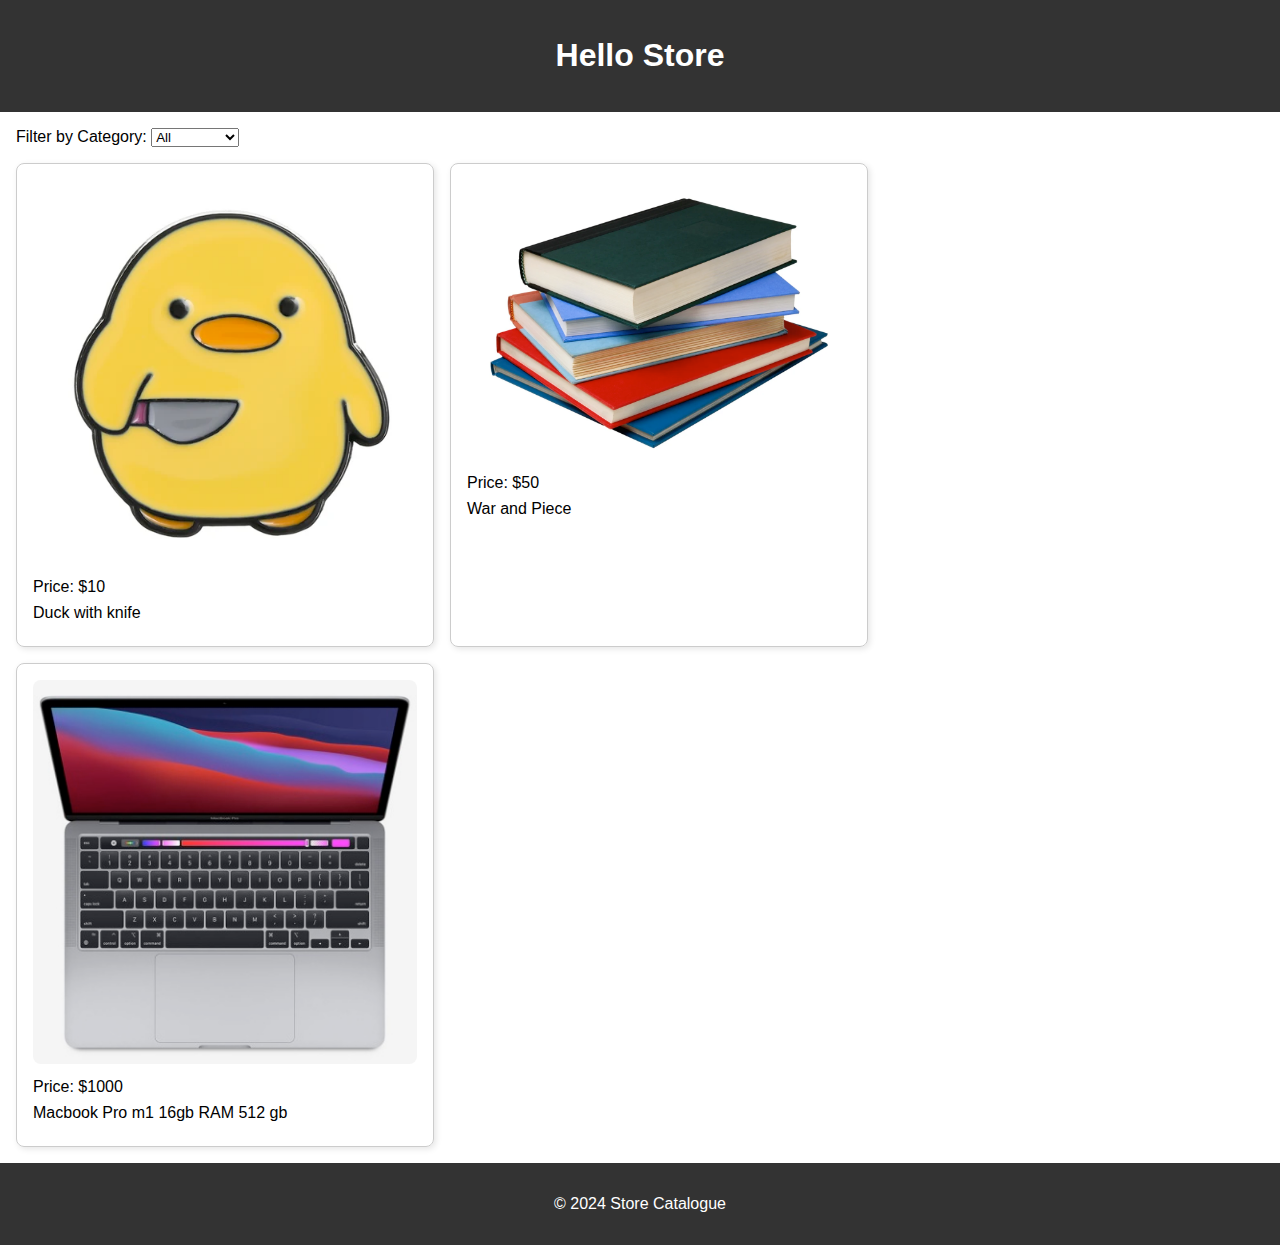
==== index.html @ d5513511 "Updated" ====
<!DOCTYPE html>
<html lang="en">
<head>
    <meta charset="UTF-8">
    <meta name="viewport" content="width=device-width, initial-scale=1.0">
    <title>Store Catalogue</title>
    <link rel="stylesheet" href="styles.css">
</head>

<body>
    <header>
        <h1>Hello Store</h1>
    </header>
    <main>
        <section class="filter-section">
            <label for="categoryFilter">Filter by Category:</label>
            <select id="categoryFilter">
                <option value="all">All</option>
                <option value="electronics">Electronics</option>
                <option value="toys">Toys</option>
                <option value="books">Books</option>
            </select>
        </section>
        <section class="product-list">
            <div class="product" data-category="toys">
                <img src="images/duck.png" alt="Product Image">
                <h2></h2>
                <p>Price: $10</p>
                <p>Duck with knife</p>
            </div>
            <div class="product" data-category="books">
                <img src="images/books.png" alt="Product Image">
                <h2></h2>
                <p>Price: $50</p>
                <p>War and Piece</p>
            </div>
            <div class="product" data-category="electronics">
                <img src="images/macbook.png" alt="Product Image">
                <h2></h2>
                <p>Price: $1000</p>
                <p>Macbook Pro m1 16gb RAM 512 gb</p>
            </div>
        </section>
    </main>
    <footer>
        <p>&copy; 2024 Store Catalogue</p>
    </footer>
    <script src="scripts.js"></script>
</body>
</html>
---- styles.css ----
body {
    font-family: Arial, sans-serif;
    margin: 0;
    padding: 0;
    box-sizing: border-box;
}

header, footer {
    background-color: #333;
    color: white;
    text-align: center;
    padding: 1em;
}

main {
    padding: 1em;
}

.filter-section {
    margin-bottom: 1em;
}

.product-list {
    display: flex;
    flex-wrap: wrap;
    gap: 1em;
}

.product {
    border: 1px solid #ccc;
    border-radius: 8px;
    padding: 1em;
    width: calc(33.333% - 2em);
    box-shadow: 2px 2px 6px rgba(0, 0, 0, 0.1);
}

.product img {
    max-width: 100%;
    height: auto;
    border-radius: 8px;
}

.product h2 {
    font-size: 1.25em;
    margin: 0.5em 0;
}

.product p {
    margin: 0.5em 0;
}

@media (max-width: 768px) {
    .product {
        width: calc(50% - 2em);
    }
}

@media (max-width: 480px) {
    .product {
        width: 100%;
    }
}
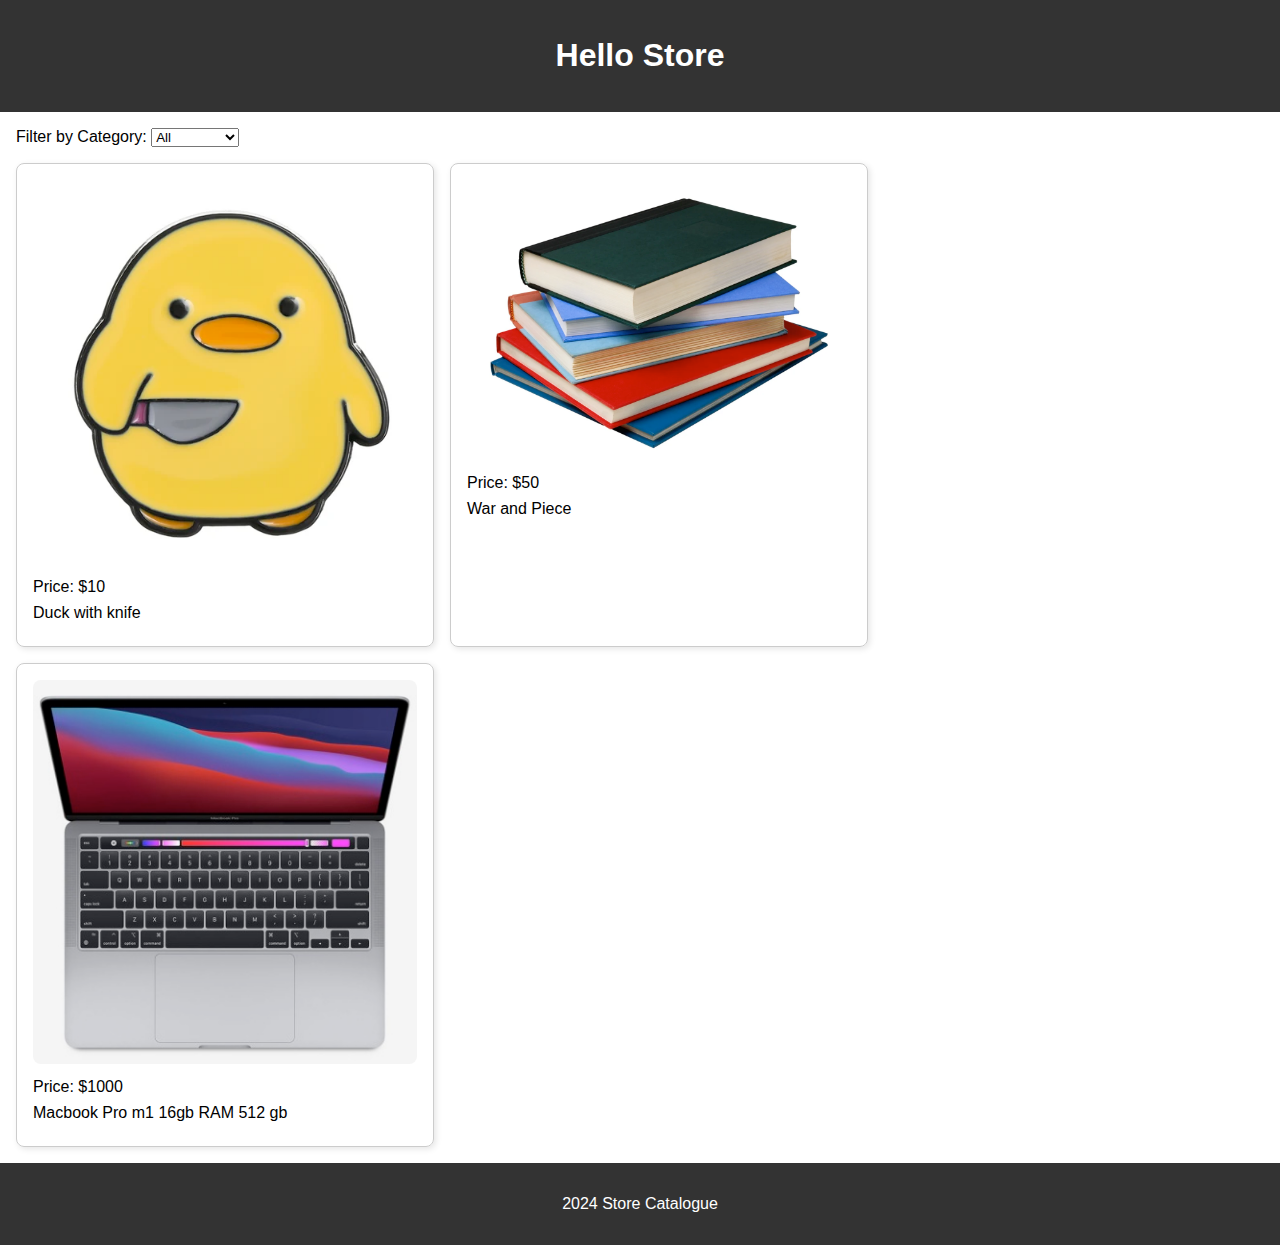
==== commit 2e3c39f5: "Updates" ====
--- a/index.html
+++ b/index.html
@@ -43,7 +43,7 @@
         </section>
     </main>
     <footer>
-        <p>&copy; 2024 Store Catalogue</p>
+        <p>2024 Store Catalogue</p>
     </footer>
     <script src="scripts.js"></script>
 </body>
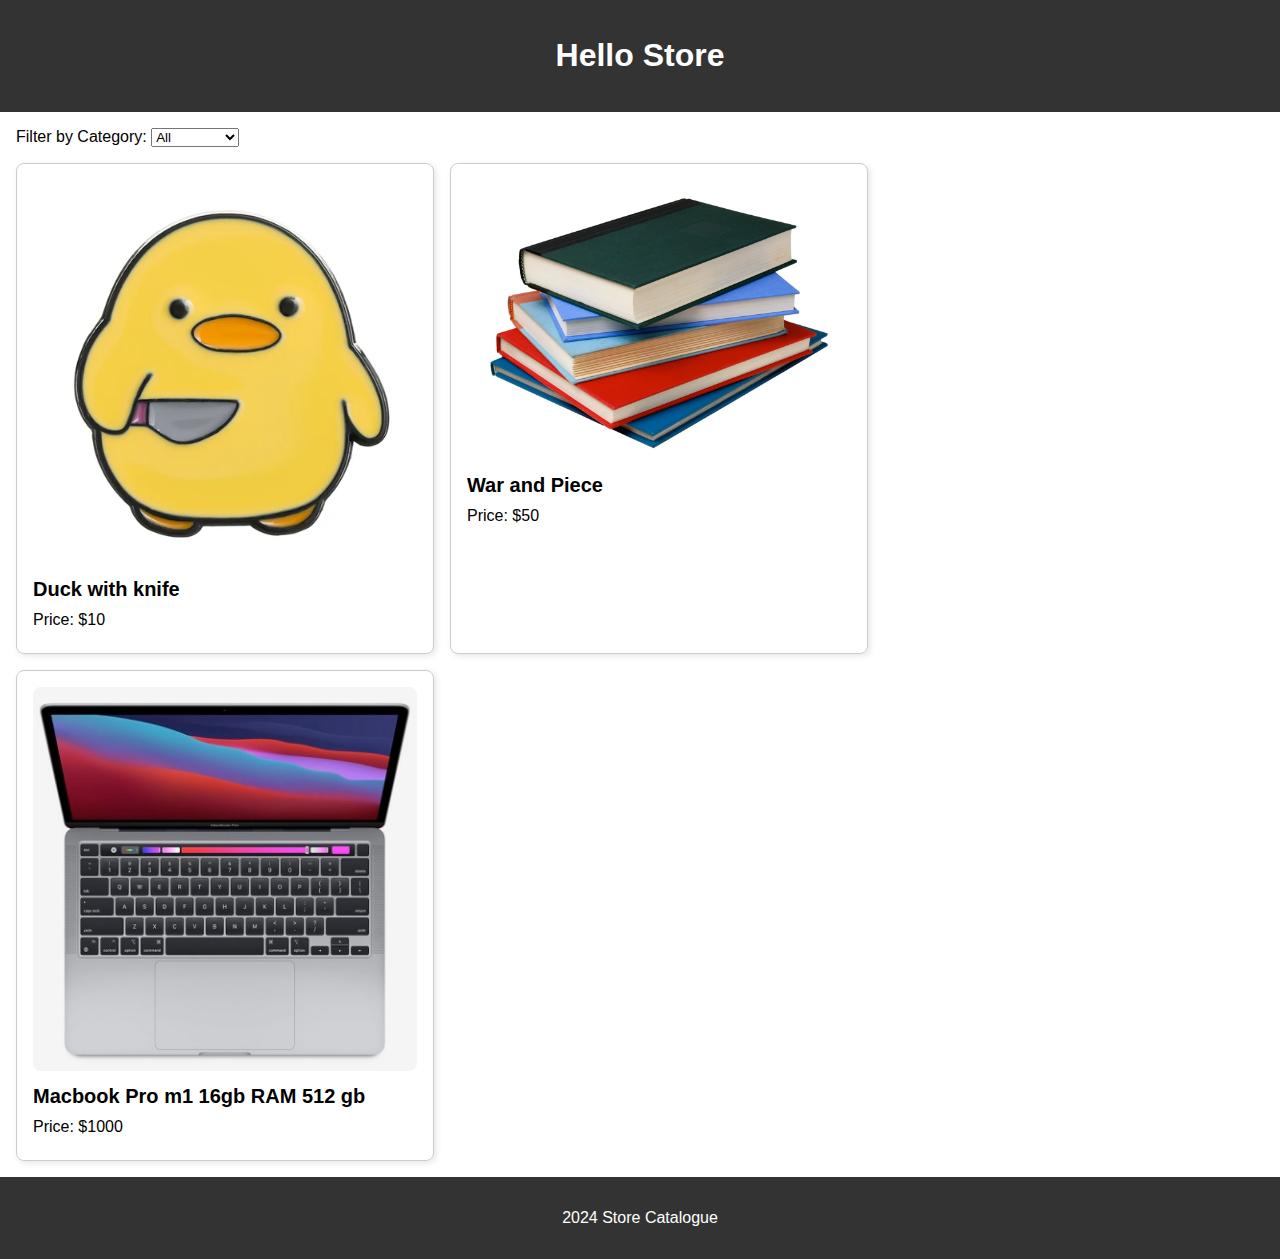
==== commit 96bb358e: "SQL" ====
--- a/index.html
+++ b/index.html
@@ -24,21 +24,18 @@
         <section class="product-list">
             <div class="product" data-category="toys">
                 <img src="images/duck.png" alt="Product Image">
-                <h2></h2>
+                <h2>Duck with knife</h2>
                 <p>Price: $10</p>
-                <p>Duck with knife</p>
             </div>
             <div class="product" data-category="books">
                 <img src="images/books.png" alt="Product Image">
-                <h2></h2>
+                <h2>War and Piece</h2>
                 <p>Price: $50</p>
-                <p>War and Piece</p>
             </div>
             <div class="product" data-category="electronics">
                 <img src="images/macbook.png" alt="Product Image">
-                <h2></h2>
+                <h2>Macbook Pro m1 16gb RAM 512 gb</h2>
                 <p>Price: $1000</p>
-                <p>Macbook Pro m1 16gb RAM 512 gb</p>
             </div>
         </section>
     </main>
